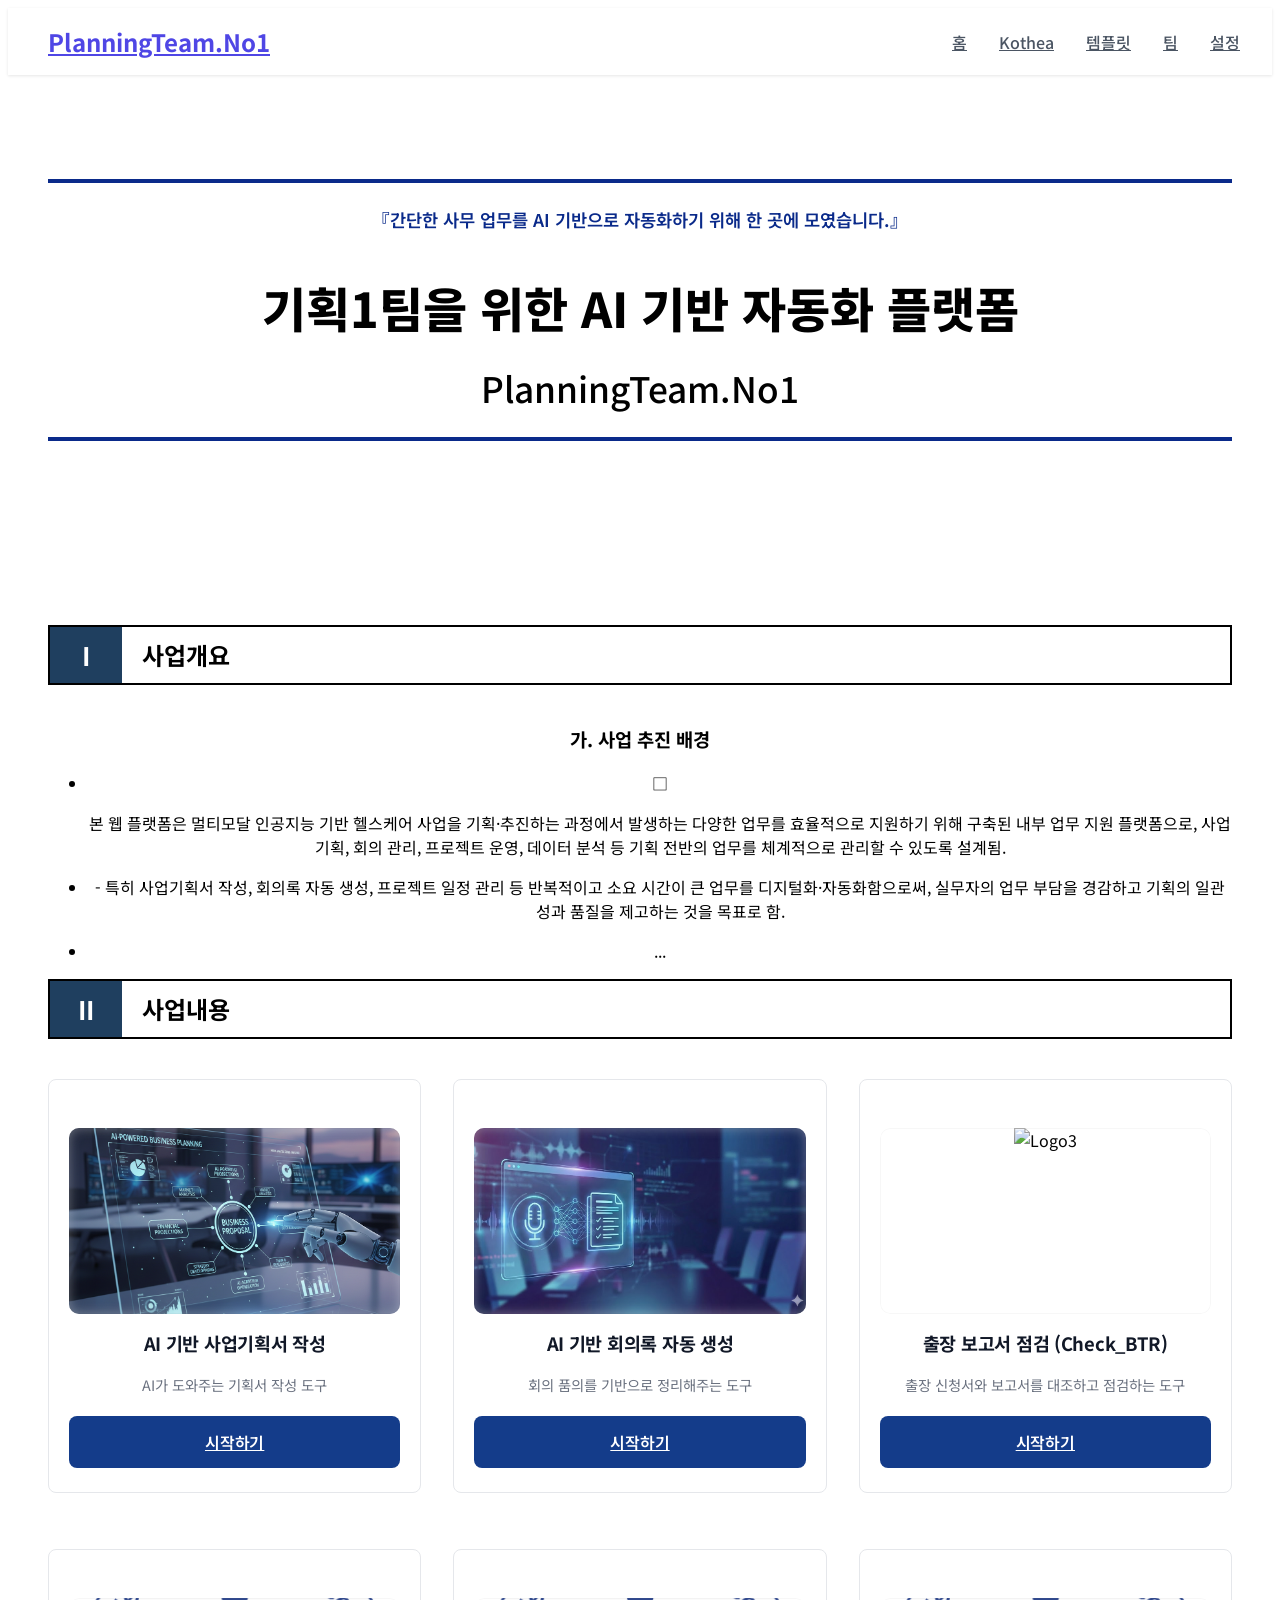
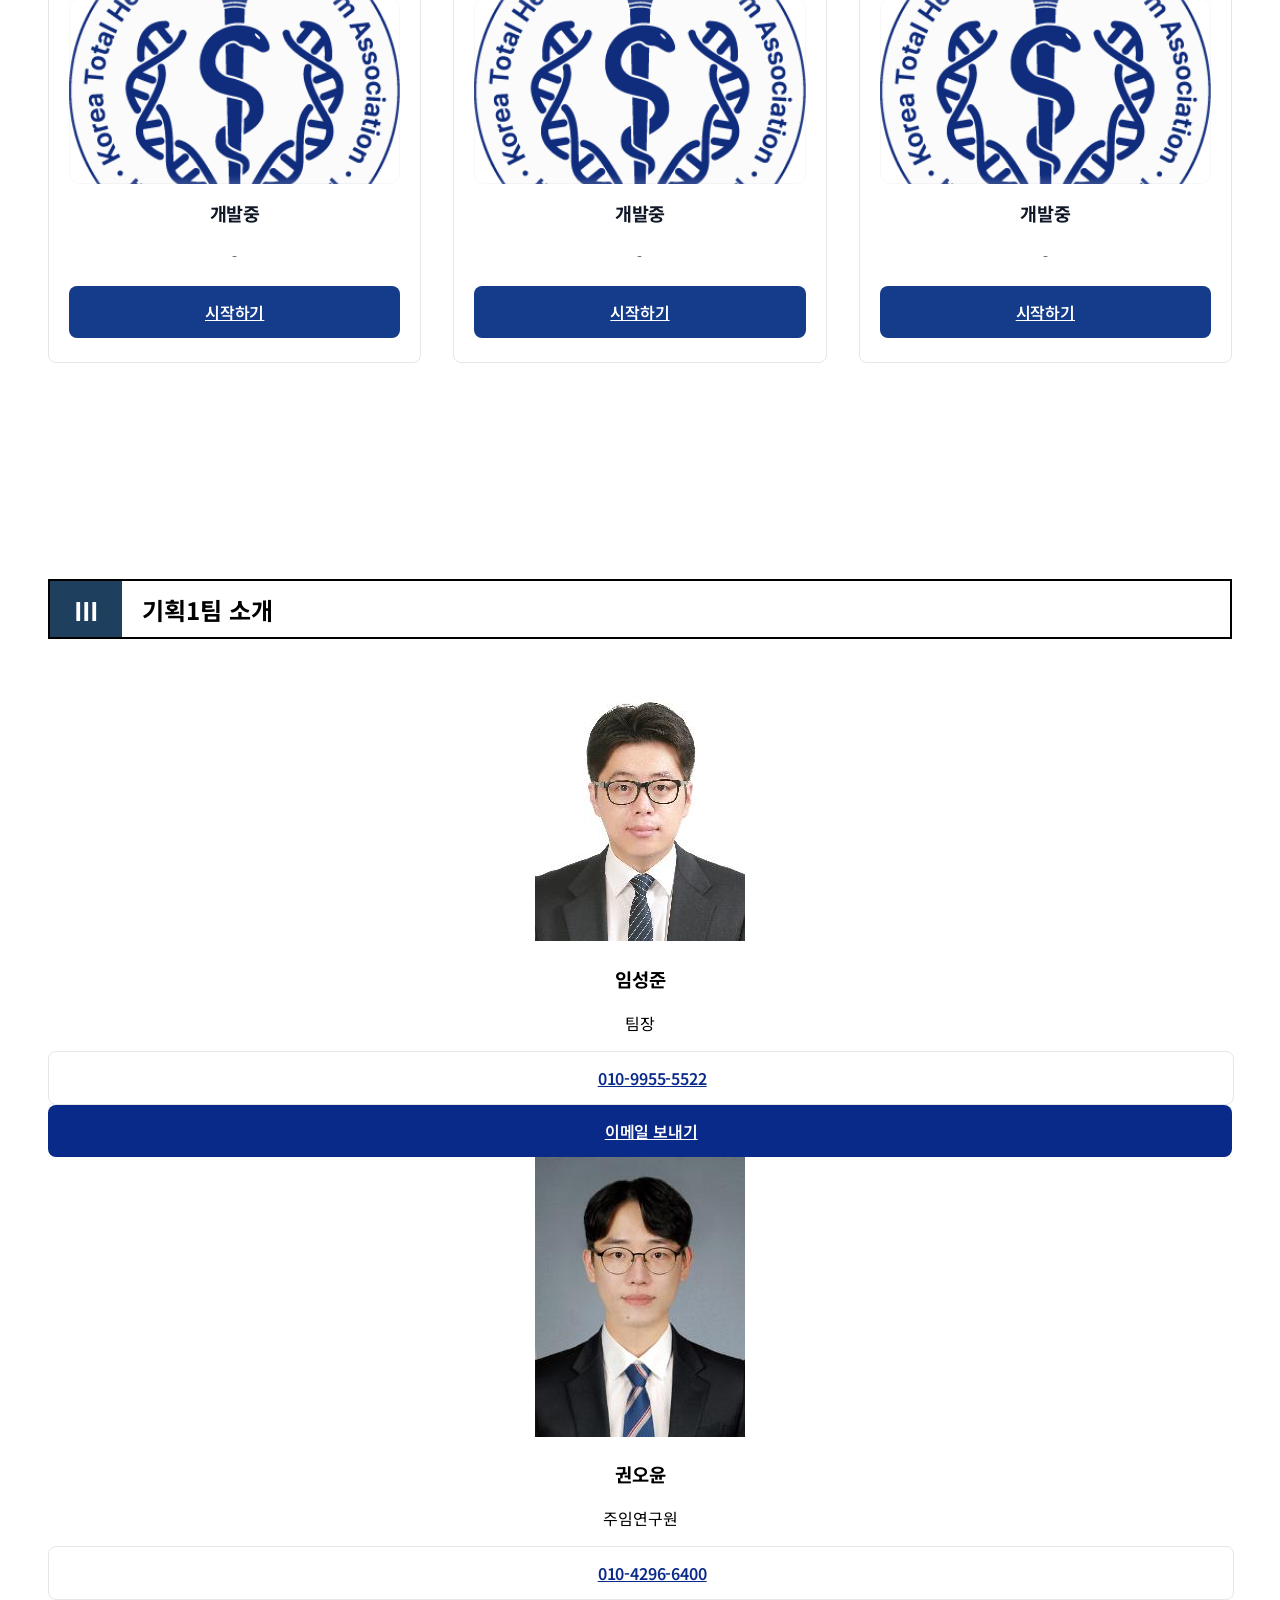
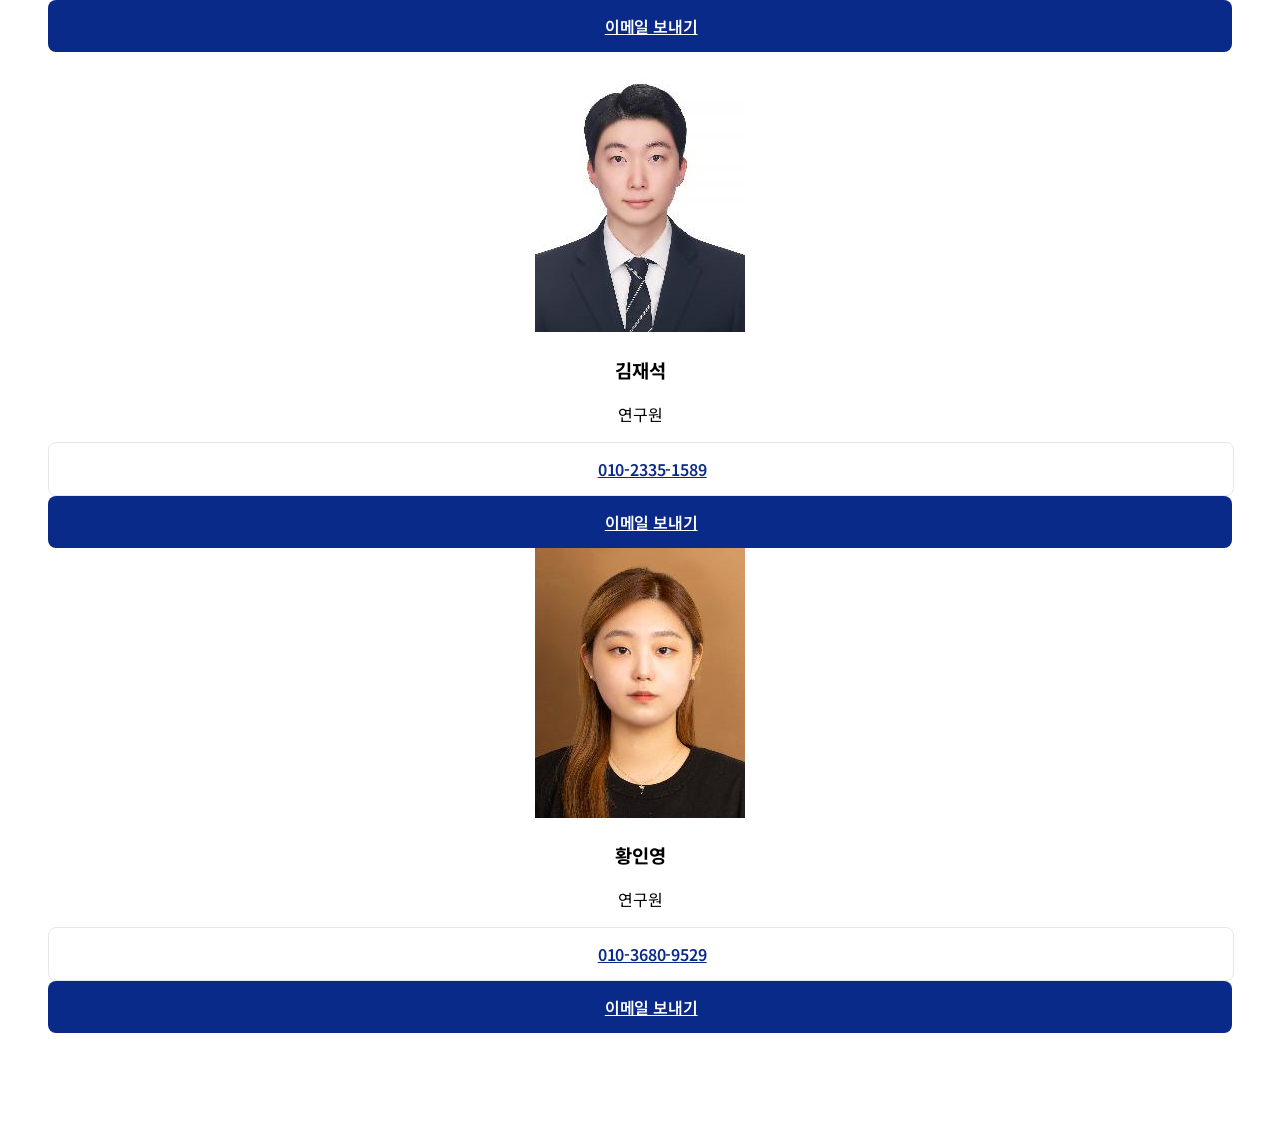
==== Frontend/index.html @ 061357bf "Initial commit: Integrated Check_BTR into Planning Team Platform" ====
<!DOCTYPE html>
<html lang="ko">

<head>
    <meta charset="UTF-8">
    <meta name="viewport" content="width=device-width, initial-scale=1.0">
    <title>PlanCraft - 기획1팀 플랫폼</title>
    <link rel="stylesheet" href="style.css">
    <script src="https://cdn.tailwindcss.com"></script>
    <script src="https://cdn.jsdelivr.net/npm/feather-icons/dist/feather.min.js"></script>
    <script src="https://unpkg.com/feather-icons"></script>
    <script src="components/navbar.js"></script>
    <script src="components/tool-card.js"></script>
</head>

<body class="bg-gray-50">
    <!-- 🎬 인트로 영상 -->
    <div id="intro-video">
        <video id="introPlayer" autoplay muted playsinline>
            <source src="video/intro.mp4" type="video/mp4">
        </video>

        <div class="skip-hint">클릭하여 건너뛰기</div>
    </div>

    <custom-navbar></custom-navbar>

    <main>
        <section class="report-section">
            <div class="report-cover-inner">

                <div class="report-line"></div>

                <p class="report-subtitle">
                    『간단한 사무 업무를 AI 기반으로 자동화하기 위해 한 곳에 모였습니다.』
                </p>

                <h1 class="report-title">
                    기획1팀을 위한 AI 기반 자동화 플랫폼
                </h1>

                <div class="report-project">
                    PlanningTeam.No1
                </div>

                <div class="report-line"></div>

            </div>


            <div class="report-cover-inner">
                <div class="report-section-title">
                    <span class="section-index">I</span>
                    <span class="section-text">사업개요</span>
                </div>

                <div class="mt-8 max-w-5xl mx-auto text-left">
                    <!-- 소제목 -->
                    <h3 class="text-2xl font-semibold mb-6 mt-0">
                        가. 사업 추진 배경
                    </h3>

                    <!-- 본문 -->
                    <ul class="space-y-3 text-lg leading-relaxed text-gray-800 mb-12">
                        <li class="flex gap-2">
                            <span>□</span>
                            <p>
                                본 웹 플랫폼은 멀티모달 인공지능 기반 헬스케어 사업을 기획·추진하는 과정에서
                                발생하는 다양한 업무를 효율적으로 지원하기 위해 구축된 내부 업무 지원 플랫폼으로,
                                사업 기획, 회의 관리, 프로젝트 운영, 데이터 분석 등 기획 전반의 업무를 체계적으로
                                관리할 수 있도록 설계됨.
                            </p>
                        </li>

                        <li class="flex gap-8">
                            <span></span>
                            <p>
                                - 특히 사업기획서 작성, 회의록 자동 생성, 프로젝트 일정 관리 등 반복적이고 소요 시간이
                                큰 업무를 디지털화·자동화함으로써, 실무자의 업무 부담을 경감하고 기획의 일관성과 품질을
                                제고하는 것을 목표로 함.
                            </p>
                        </li>
                        <li class="flex gap-8 text-midle">
                            <p>
                                ...
                            </p>
                        </li>
                    </ul>

                </div>



                <div class="report-section-title">
                    <span class="section-index">II</span>
                    <span class="section-text">사업내용</span>
                </div>

                <section class="doc-section">
                    <div class="doc-row">
                        <div class="doc-item">
                            <div class="doc-image-wrap">
                                <img src="image/home1.png" alt="Logo1">
                            </div>
                            <h3 class="doc-title">AI 기반 사업기획서 작성</h3>
                            <p class="doc-desc">AI가 도와주는 기획서 작성 도구</p>
                            <a href="/Bizdraft" class="doc-primary-btn">시작하기</a>
                        </div>

                        <div class="doc-item">
                            <div class="doc-image-wrap">
                                <img src="image/home2.png" alt="Logo2">
                            </div>
                            <h3 class="doc-title">AI 기반 회의록 자동 생성</h3>
                            <p class="doc-desc">회의 품의를 기반으로 정리해주는 도구</p>
                            <a href="/Meeting" class="doc-primary-btn">시작하기</a>
                        </div>

                        <div class="doc-item">
                            <div class="doc-image-wrap">
                                <img src="image/home3.png" alt="Logo3">
                            </div>
                            <h3 class="doc-title">출장 보고서 점검 (Check_BTR)</h3>
                            <p class="doc-desc">출장 신청서와 보고서를 대조하고 점검하는 도구</p>
                            <a href="/Check_BTR" class="doc-primary-btn">시작하기</a>
                        </div>
                    </div>

                    <div class="doc-row">
                        <div class="doc-item">
                            <div class="doc-image-wrap">
                                <img src="image/dev.png" alt="">
                            </div>
                            <h3 class="doc-title">개발중</h3>
                            <p class="doc-desc">-</p>
                            <a href="/dev" class="doc-primary-btn dev-disabled">시작하기</a>
                        </div>

                        <div class="doc-item">
                            <div class="doc-image-wrap">
                                <img src="image/dev.png" alt="">
                            </div>
                            <h3 class="doc-title">개발중</h3>
                            <p class="doc-desc">-</p>
                            <a href="/dev" class="doc-primary-btn dev-disabled">시작하기</a>
                        </div>

                        <div class="doc-item">
                            <div class="doc-image-wrap">
                                <img src="image/dev.png" alt="">
                            </div>
                            <h3 class="doc-title">개발중</h3>
                            <p class="doc-desc">-</p>
                            <a href="/dev" class="doc-primary-btn dev-disabled">시작하기</a>
                        </div>
                    </div>
                </section>

            </div>



            <div class="report-cover-inner">
                <div class="report-section-title">
                    <span class="section-index">III</span>
                    <span class="section-text">기획1팀 소개</span>
                </div>
                <!-- Team Section-->
                <section class="mt-24">
                    <div class="grid md:grid-cols-4 gap-8">
                        <div class="bg-white p-8 rounded-xl shadow-md flex flex-col">
                            <img src="image/profile1.png"
                                class="w-28 h-28 rounded-full mx-auto mb-4 object-cover transition-transform duration-200 hover:scale-105"
                                alt="팀원 프로필">
                            <h3 class="text-xl font-semibold mb-2 text-center">임성준</h3>
                            <p class="text-gray-600 text-center mb-4">팀장</p>
                            <div class="flex flex-col gap-2 mt-auto">
                                <a href="tel:010-9955-5522" class="btn btn-secondary">
                                    <i data-feather="phone"></i>010-9955-5522
                                </a>
                                <a href="mailto:lsj@kothea.or.kr" class="btn btn-primary">
                                    <i data-feather="mail"></i>이메일 보내기
                                </a>
                            </div>
                        </div>
                        <div class="bg-white p-8 rounded-xl shadow-md flex flex-col">
                            <img src="image/profile2.jpg"
                                class="w-28 h-28 rounded-full mx-auto mb-4 object-cover transition-transform duration-200 hover:scale-105"
                                alt="팀원 프로필">
                            <h3 class="text-xl font-semibold mb-2 text-center">권오윤</h3>
                            <p class="text-gray-600 text-center mb-4">주임연구원</p>
                            <div class="flex flex-col gap-2 mt-auto">
                                <a href="tel:010-4296-6400" class="btn btn-secondary">
                                    <i data-feather="phone"></i>010-4296-6400
                                </a>
                                <a href="mailto:koy@kothea.or.kr" class="btn btn-primary">
                                    <i data-feather="mail"></i>이메일 보내기
                                </a>
                            </div>
                        </div>
                        <div class="bg-white p-8 rounded-xl shadow-md flex flex-col">
                            <img src="image/profile3.jpg"
                                class="w-28 h-28 rounded-full mx-auto mb-4 object-cover transition-transform duration-200 hover:scale-105"
                                alt="팀원 프로필">
                            <h3 class="text-xl font-semibold mb-2 text-center">김재석</h3>
                            <p class="text-gray-600 text-center mb-4">연구원</p>
                            <div class="flex flex-col gap-2 mt-auto">
                                <a href="tel:010-2335-1589" class="btn btn-secondary">
                                    <i data-feather="phone"></i>010-2335-1589
                                </a>
                                <a href="mailto:kjs@kothea.or.kr" class="btn btn-primary">
                                    <i data-feather="mail"></i>이메일 보내기
                                </a>
                            </div>
                        </div>
                        <div class="bg-white p-8 rounded-xl shadow-md flex flex-col">
                            <img src="image/profile4.jpg"
                                class="w-28 h-28 rounded-full mx-auto mb-4 object-cover transition-transform duration-200 hover:scale-105"
                                alt="팀원 프로필">
                            <h3 class="text-xl font-semibold mb-2 text-center">황인영</h3>
                            <p class="text-gray-600 text-center mb-4">연구원</p>
                            <div class="flex flex-col gap-2 mt-auto">
                                <a href="tel:010-3680-9529" class="btn btn-secondary">
                                    <i data-feather="phone"></i>010-3680-9529
                                </a>
                                <a href="mailto:hiy9529@kothea.or.kr" class="btn btn-primary">
                                    <i data-feather="mail"></i>이메일 보내기
                                </a>
                            </div>
                        </div>
                    </div>
                </section>
            </div>
        </section>
    </main>

    <script>feather.replace();</script>
    <script src="script.js"></script>
</body>

</html>
---- Frontend/style.css ----
@import url('https://fonts.googleapis.com/css2?family=Noto+Sans+KR:wght@300;400;500;700&display=swap');

body {
    font-family: 'Noto Sans KR', sans-serif;
}

/* Custom scrollbar */
::-webkit-scrollbar {
    width: 8px;
    height: 8px;
}

::-webkit-scrollbar-track {
    background: #f1f1f1;
}

::-webkit-scrollbar-thumb {
    background: #888;
    border-radius: 4px;
}

::-webkit-scrollbar-thumb:hover {
    background: #555;
}
/* Button styles */
.btn {
  display: inline-flex;      /* 🔥 핵심 */
  align-items: center;       /* 🔥 수직 중앙 */
  justify-content: center;   /* 🔥 가로 중앙 */
  gap: 0.5rem;               /* 아이콘-텍스트 간격 */

  width: 100%;
  padding: 14px 0;

  background-color: #143c8a;
  color: #ffffff;
  border-radius: 8px;

  font-size: 1rem;
  font-weight: 600;
  letter-spacing: -0.01em;

  cursor: pointer;
  transition: background-color 0.2s ease;
}

.doc-image {
  display: block;
  max-width: 720px;   /* A4 문서 본문 폭 느낌 */
  width: 10%;
  margin: 24px auto 16px;

  border: 1px solid #e5e7eb;
  background: #fff;
}

.doc-image-wrap {
  position: relative;
  width: 100%;
  max-width: 720px;
  aspect-ratio: 16 / 9;
  margin: 24px auto 16px;

  overflow: hidden;
  border-radius: 10px;
}

.doc-image-wrap img {
  width: 100%;
  height: 100%;
  object-fit: cover;
  filter: saturate(0.95) contrast(0.97);
}

.doc-image-wrap::after {
  content: '';
  position: absolute;
  inset: 0;
  border-radius: 10px;
  pointer-events: none;
  box-shadow:
    inset 0 0 0 1px rgba(0,0,0,0.03),
    inset 0 0 12px rgba(255,255,255,0.35);
}

.doc-primary-btn {
  display: block;
  width: 100%;

  background-color: #143c8a;   /* 딥 블루 */
  color: #ffffff;

  border: none;
  border-radius: 8px;

  padding: 14px 0;
  margin-top: 20px;

  font-size: 1rem;
  font-weight: 600;
  letter-spacing: -0.01em;
  text-align: center;

  cursor: pointer;
  transition: background-color 0.15s ease;
}

.doc-primary-btn:hover {
  background-color: #0f2f6d; /* 아주 살짝만 어둡게 */
}


.btn i {
    width: 0.9rem;
    height: 0.9rem;
}

.btn-primary {
    background-color: #0a2a8a;
    color: white;
}

.btn-primary:hover {
     background-color: #0f2f6d;  /* 살짝만 어둡게 */
}

.btn-secondary {
    background-color: white;
    color: #0a2a8a;
    border: 1px solid #e5e7eb;
}

.btn-secondary:hover {
    background-color: #f5f3ff;
    transform: translateY(-2px);
    box-shadow: 0 4px 6px -1px rgba(0, 0, 0, 0.1);
}

/* Animation classes */
.fade-in {
    animation: fadeIn 0.5s ease-in-out;
}

@keyframes fadeIn {
from { opacity: 0; transform: translateY(10px); }
    to { opacity: 1; transform: translateY(0); }
}

/* 🎬 인트로 영상 오버레이 */
#intro-video {
  position: fixed;
  inset: 0;
  background: black;
  z-index: 9999;

  display: flex;
  justify-content: center;
  align-items: center;

  transition: opacity 1s ease;
}

#intro-video.fade-out {
  opacity: 0;
  pointer-events: none;
}

#intro-video video {
  width: 100%;
  height: 100%;
  object-fit: cover; /* 화면 꽉 채우기 */
}

.skip-hint {
  position: absolute;
  bottom: 24px;
  right: 24px;
  color: rgba(255, 255, 255, 0.7);
  font-size: 0.875rem;
}

/* 📄 보고서 표지 전체 배경 */
.report-cover {
  background-color: #f2f2f2;   /* 연한 회색 */
  padding: 120px 20px;         /* 위아래 여백 */
}

/* 📄 흰색 제목 박스 */
.report-cover-inner {
  background-color: #ffffff;
  max-width: 1200px;
  margin: 0 auto;

  padding: 80px 40px;
  text-align: center;

  box-shadow: none;
}

/* 기존 요소는 그대로 사용 */
.report-line {
  height: 4px;
  background-color: #0a2a8a;
  margin: 24px 0;
}

.report-subtitle {
  font-size: 1.1rem;
  color: #0a2a8a;
  font-weight: 600;
  margin-bottom: 24px;
}

.report-title {
  font-size: 3rem;
  font-weight: 800;
  color: #000;
  margin-bottom: 20px;
}

.report-project {
  font-size: 2.2rem;
  font-weight: 500;
  color: #000;
}

.report-section-title {
  display: flex;
  align-items: center;

  width: 100%;
  height: 60px;

  border: 2px solid #000;
  background-color: #fff;
  box-sizing: border-box;

  margin-bottom: 40px;
}

/* 왼쪽 번호 박스 */
.section-index {
  width: 72px;
  height: 100%;

  background-color: #1f3f5f; /* 짙은 네이비 */
  color: #fff;

  display: flex;
  align-items: center;
  justify-content: center;

  font-size: 1.6rem;
  font-weight: 700;
}

/* 오른쪽 제목 텍스트 */
.section-text {
  padding-left: 20px;

  font-size: 1.5rem;
  font-weight: 700;
  color: #000;
}

tool-card .title {
    margin-bottom: 8px;
}

tool-card .description {
    margin-bottom: 28px; /* 🔥 버튼과 확실히 분리 */
    color: #6b7280;
}

tool-card .action-btn {
    margin-top: 12px;
}

.doc-section {
  max-width: 1200px;
  margin: 0 auto;
}

.doc-row {
  display: grid;
  grid-template-columns: repeat(3, 1fr);
  gap: 32px;
  margin-bottom: 56px;   /* row 간 여백 */
}

.doc-item {
  padding: 24px 20px;
  border: 1px solid #e5e7eb;
  border-radius: 8px;
  background: #ffffff;
}

.doc-title {
  font-size: 1.15rem;
  font-weight: 700;
  letter-spacing: -0.015em;

  color: #111827;  /* 거의 블랙 */
  margin-top: 16px;
}

.doc-desc {
  font-size: 0.9rem;
  font-weight: 400;

  color: #6b7280;  /* 연한 회색 */
  line-height: 1.5;

  margin: 8px 0 20px;
}
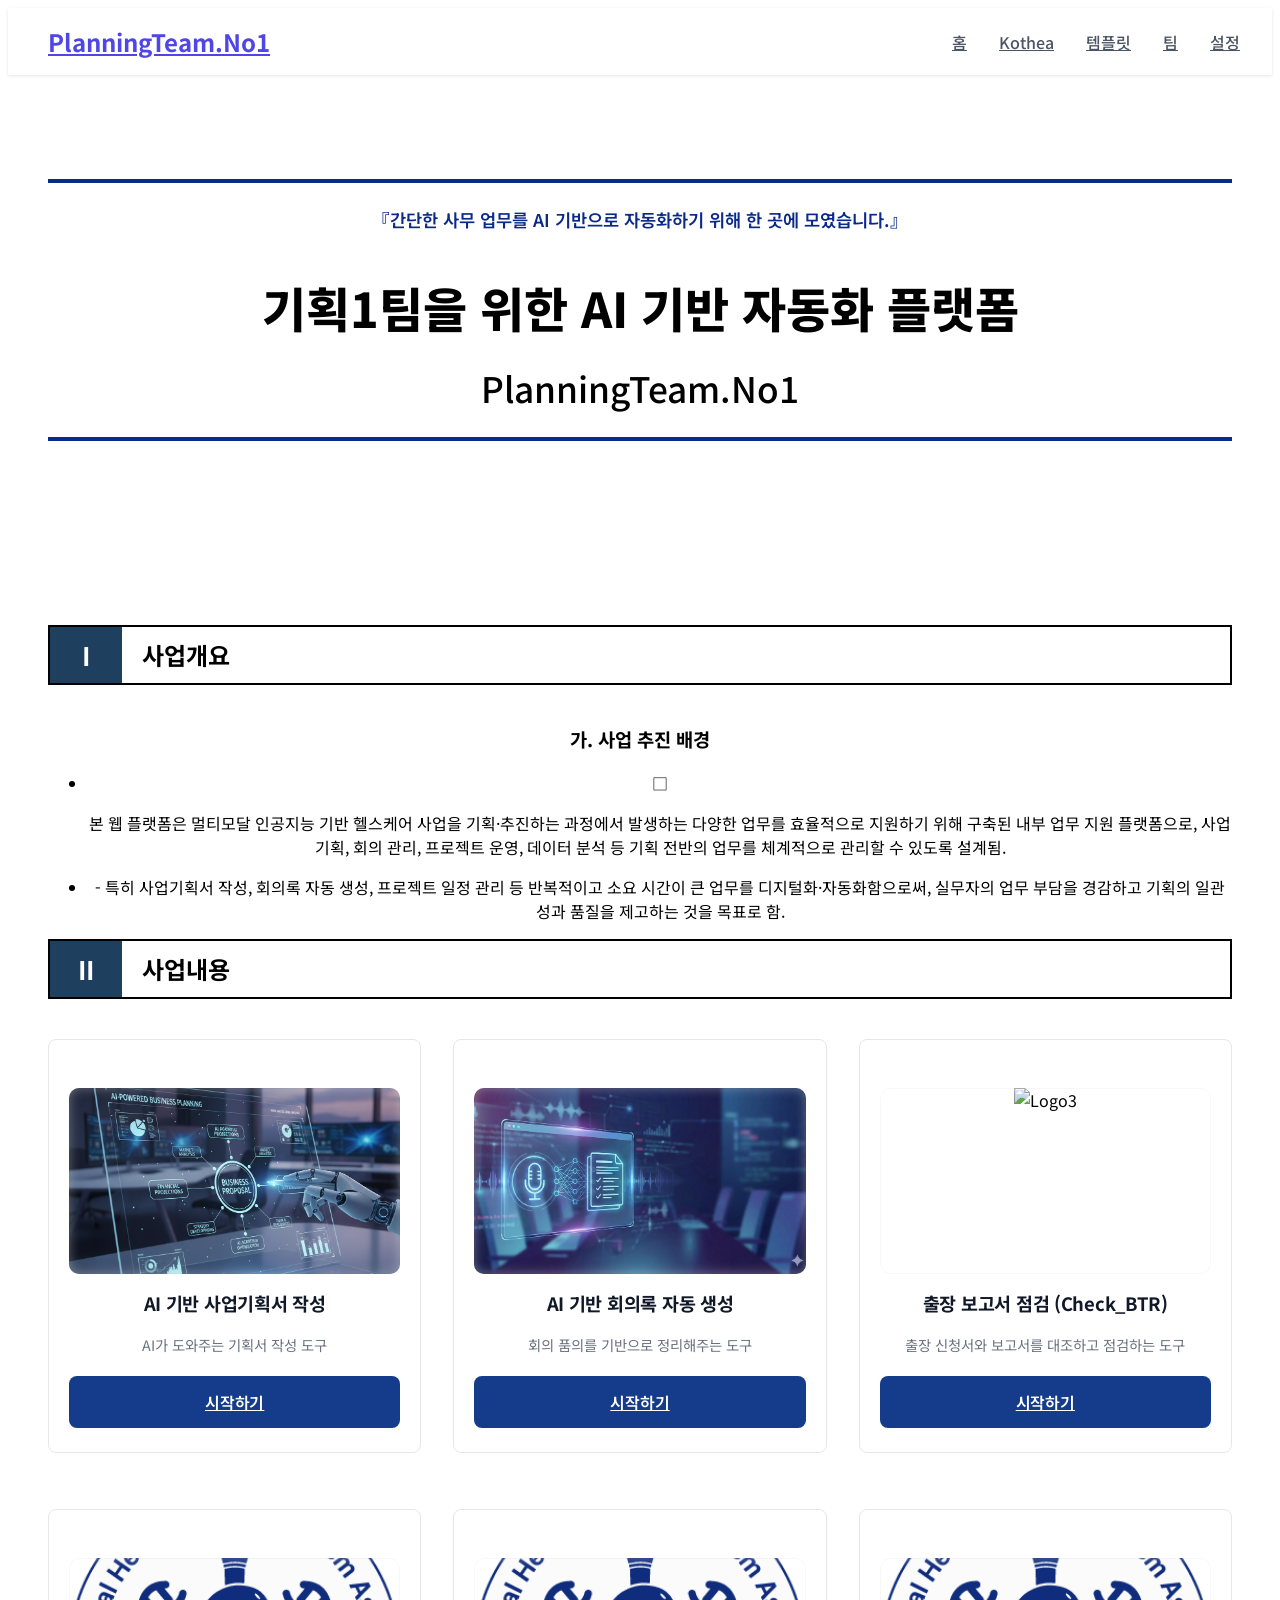
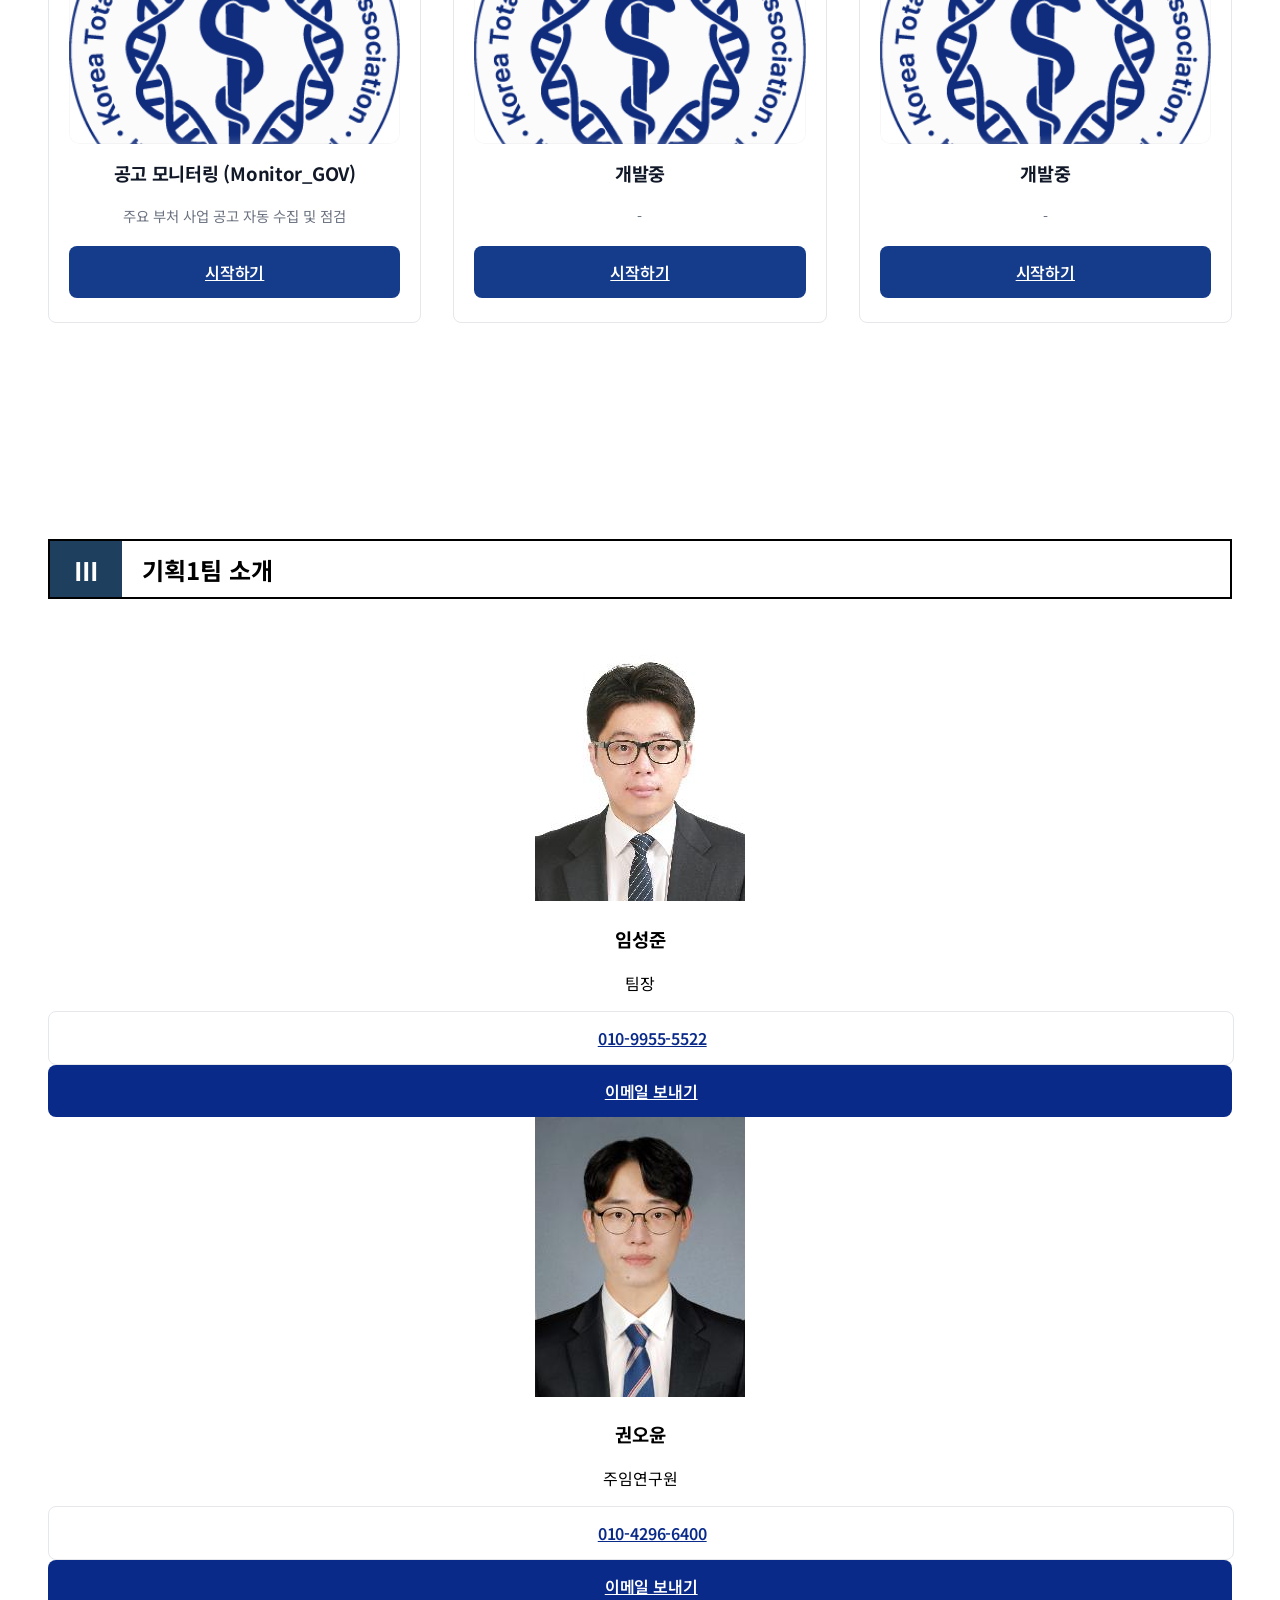
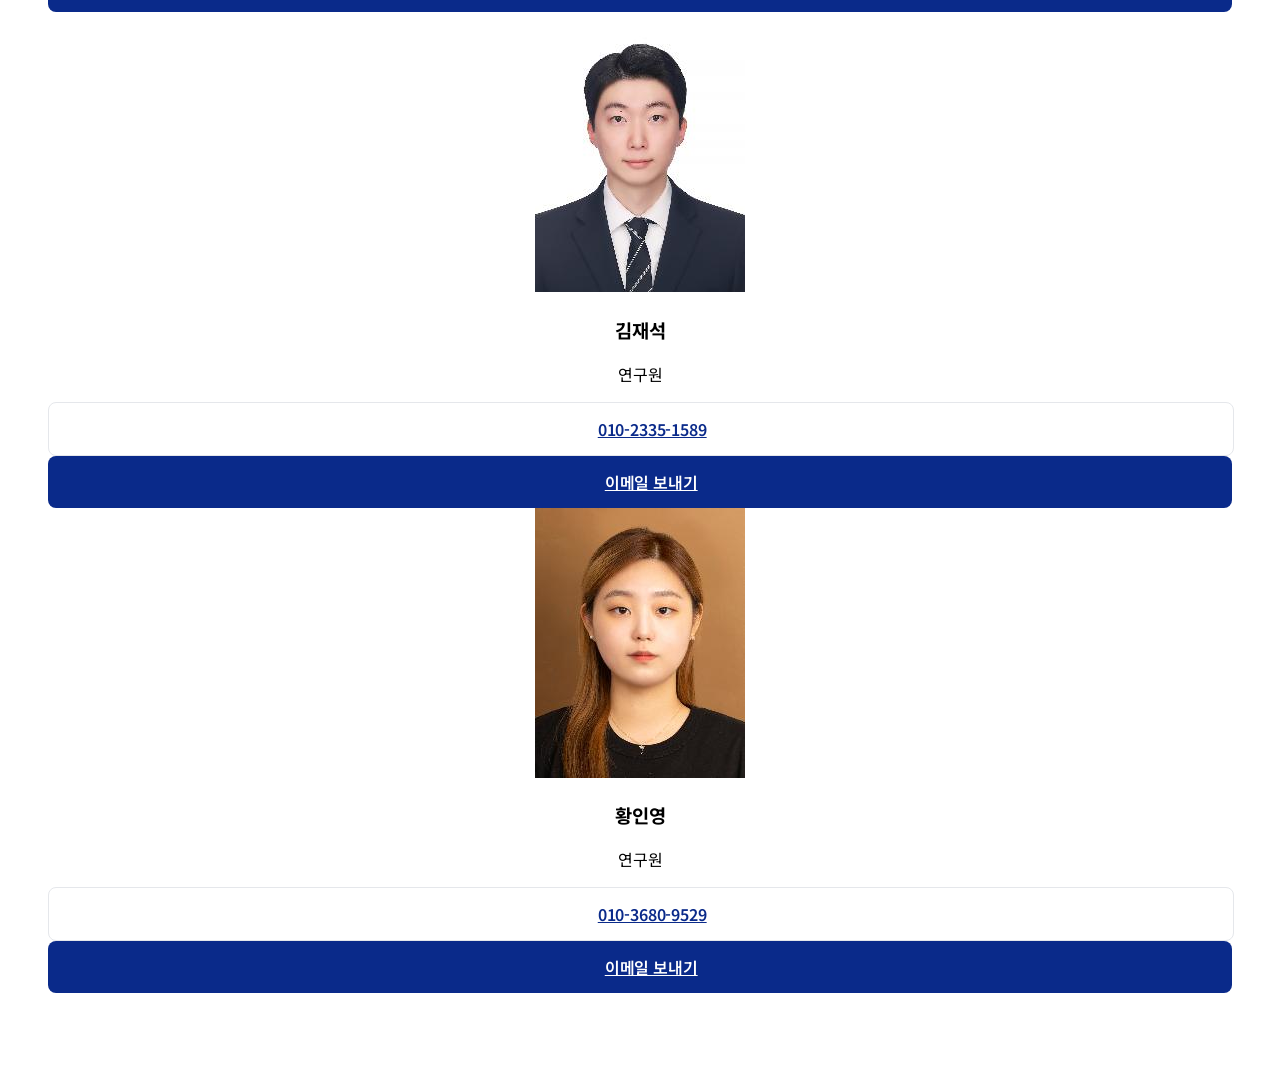
==== commit bc0e5d8e: "Integrate Monitor_GOV module and fix template collisions across all tools" ====
--- a/Frontend/index.html
+++ b/Frontend/index.html
@@ -80,11 +80,6 @@
                                 제고하는 것을 목표로 함.
                             </p>
                         </li>
-                        <li class="flex gap-8 text-midle">
-                            <p>
-                                ...
-                            </p>
-                        </li>
                     </ul>
 
                 </div>
@@ -131,9 +126,9 @@
                             <div class="doc-image-wrap">
                                 <img src="image/dev.png" alt="">
                             </div>
-                            <h3 class="doc-title">개발중</h3>
-                            <p class="doc-desc">-</p>
-                            <a href="/dev" class="doc-primary-btn dev-disabled">시작하기</a>
+                            <h3 class="doc-title">공고 모니터링 (Monitor_GOV)</h3>
+                            <p class="doc-desc">주요 부처 사업 공고 자동 수집 및 점검</p>
+                            <a href="/Monitor_GOV" class="doc-primary-btn">시작하기</a>
                         </div>
 
                         <div class="doc-item">
